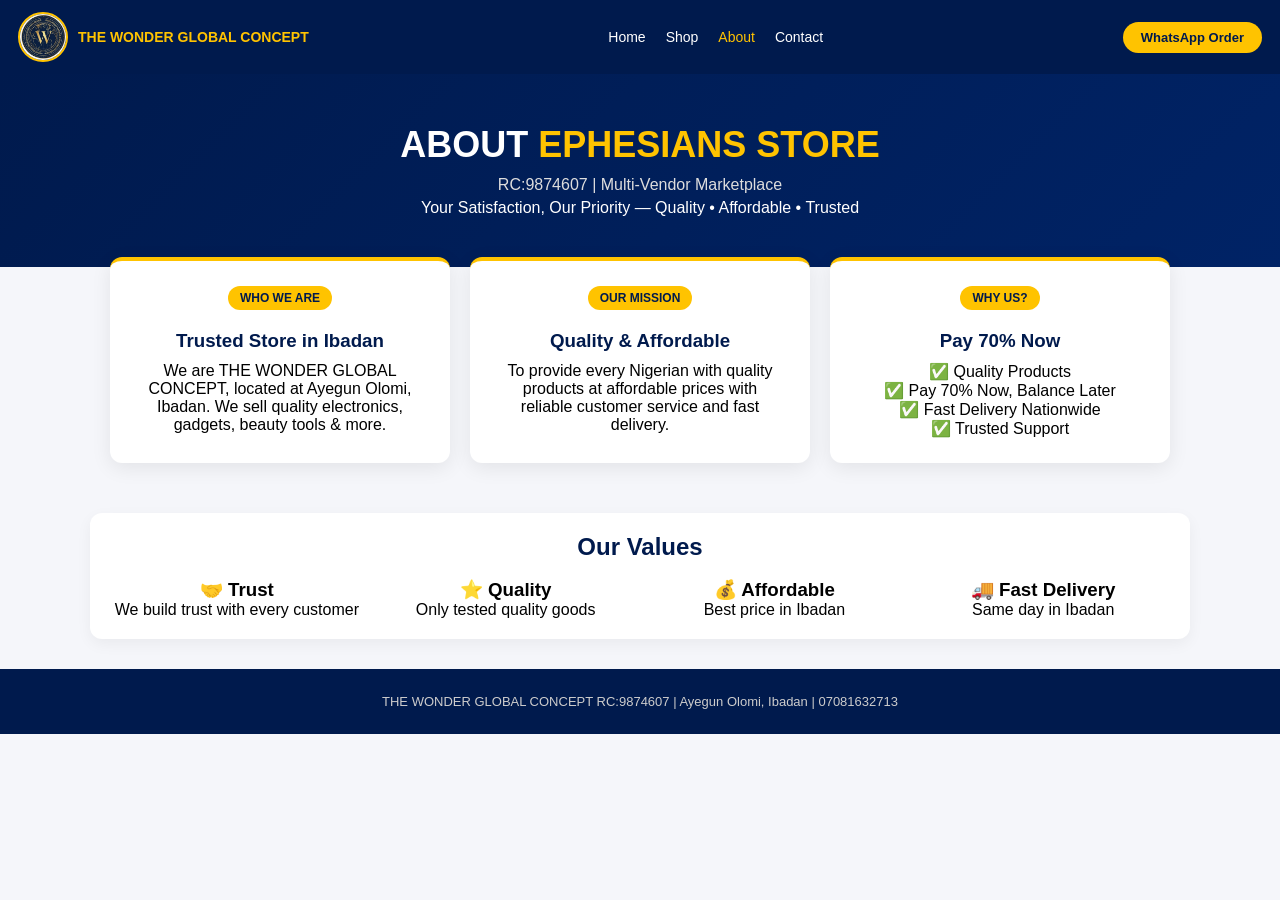
==== about.html @ 40ff0581 "my store" ====
<!DOCTYPE html><html><head><title>About - Ephesians Store</title><link rel="stylesheet" href="style.css"><meta name="viewport" content="width=device-width,initial-scale=1">
<style>
.about-hero{background:linear-gradient(135deg,#001a4d,#002366);color:white;padding:50px 20px;text-align:center}
.about-grid{display:grid;grid-template-columns:repeat(auto-fit,minmax(250px,1fr));gap:20px;max-width:1100px;margin:-30px auto 0;padding:20px}
.about-card{background:white;padding:25px;border-radius:12px;box-shadow:0 5px 20px rgba(0,0,0,0.08);text-align:center;border-top:4px solid #ffc300}
.about-card h3{color:#001a4d;margin:10px 0}
.badge{display:inline-block;background:#ffc300;color:#001a4d;padding:5px 12px;border-radius:20px;font-weight:bold;font-size:12px;margin-bottom:10px}
</style></head><body>
<header><div class="logo"><img src="logo.jpg">THE WONDER GLOBAL CONCEPT</div><nav><a href="index.html">Home</a><a href="shop.html">Shop</a><a class="active" href="about.html">About</a><a href="contact.html">Contact</a></nav><a class="btn-gold" href="https://wa.me/2347081632713">WhatsApp Order</a></header>

<div class="about-hero">
<h1 style="font-size:36px">ABOUT <span style="color:#ffc300">EPHESIANS STORE</span></h1>
<p style="margin-top:10px;color:#ddd">RC:9874607 | Multi-Vendor Marketplace</p>
<p style="margin-top:5px">Your Satisfaction, Our Priority — Quality • Affordable • Trusted</p>
</div>

<div class="about-grid">
<div class="about-card"><div class="badge">WHO WE ARE</div><h3>Trusted Store in Ibadan</h3><p>We are THE WONDER GLOBAL CONCEPT, located at Ayegun Olomi, Ibadan. We sell quality electronics, gadgets, beauty tools & more.</p></div>
<div class="about-card"><div class="badge">OUR MISSION</div><h3>Quality & Affordable</h3><p>To provide every Nigerian with quality products at affordable prices with reliable customer service and fast delivery.</p></div>
<div class="about-card"><div class="badge">WHY US?</div><h3>Pay 70% Now</h3><p>✅ Quality Products<br>✅ Pay 70% Now, Balance Later<br>✅ Fast Delivery Nationwide<br>✅ Trusted Support</p></div>
</div>

<div style="max-width:1100px;margin:30px auto;padding:20px;background:white;border-radius:12px;box-shadow:0 5px 15px rgba(0,0,0,0.05)">
<h2 style="color:#001a4d;text-align:center">Our Values</h2><br>
<div style="display:grid;grid-template-columns:repeat(auto-fit,minmax(200px,1fr));gap:15px;text-align:center">
<div><h3>🤝 Trust</h3><p>We build trust with every customer</p></div>
<div><h3>⭐ Quality</h3><p>Only tested quality goods</p></div>
<div><h3>💰 Affordable</h3><p>Best price in Ibadan</p></div>
<div><h3>🚚 Fast Delivery</h3><p>Same day in Ibadan</p></div>
</div>
</div>

<footer>THE WONDER GLOBAL CONCEPT RC:9874607 | Ayegun Olomi, Ibadan | 07081632713</footer>
</body></html>
---- style.css ----
*{margin:0;padding:0;box-sizing:border-box;font-family:Arial}
body{background:#f5f6fa}
header{background:#001a4d;color:white;padding:12px 18px;display:flex;justify-content:space-between;align-items:center;position:sticky;top:0;z-index:1000}
.logo{display:flex;align-items:center;gap:10px;color:#ffc300;font-weight:bold;font-size:14px}
.logo img{width:50px;height:50px;border-radius:50%;border:2px solid #ffc300;object-fit:cover;background:white}
nav a{color:white;text-decoration:none;margin:0 10px;font-size:14px}
nav a.active,nav a:hover{color:#ffc300}
.btn-gold{background:#ffc300;color:#001a4d;padding:8px 18px;border-radius:20px;text-decoration:none;font-weight:bold;font-size:13px}
.hero{background:linear-gradient(135deg,#001a4d,#002366);color:white;padding:40px 20px;display:flex;align-items:center;justify-content:space-between;flex-wrap:wrap;gap:20px}
.hero-text{flex:1;min-width:280px}
.hero-text h1{font-size:36px;line-height:1.2;margin:10px 0}
.hero-text span{color:#ffc300}
.hero-img{flex:1;min-width:280px;text-align:center}
.hero-img img{width:100%;max-width:380px;border-radius:12px;border:3px solid #ffc300;background:white}
.title{text-align:center;padding:30px 15px 10px}
.grid{display:grid;grid-template-columns:repeat(3,1fr);gap:18px;padding:18px;max-width:1200px;margin:0 auto}
.card{background:white;border-radius:10px;overflow:hidden;box-shadow:0 3px 12px rgba(0,0,0,0.07);display:flex;flex-direction:column}
.card img{width:100%;height:360px;object-fit:contain;background:white}
.info{padding:12px;text-align:center;border-top:1px solid #eee}
.info h3{font-size:13px;color:#001a4d;margin-bottom:8px}
.btn-order{background:#001a4d;color:#ffc300;padding:7px 15px;border-radius:20px;text-decoration:none;font-size:12px;font-weight:bold}
footer{background:#001a4d;color:#ccc;text-align:center;padding:25px;margin-top:25px;font-size:13px}
.content{max-width:900px;margin:0 auto;padding:30px 20px;background:white;border-radius:10px;box-shadow:0 3px 10px rgba(0,0,0,0.05);margin-top:20px}
@media(max-width:900px){.grid{grid-template-columns:repeat(2,1fr)}.card img{height:300px}}
@media(max-width:600px){.grid{grid-template-columns:1fr}.card img{height:380px}header{flex-direction:column;gap:8px}.hero-text h1{font-size:28px}}
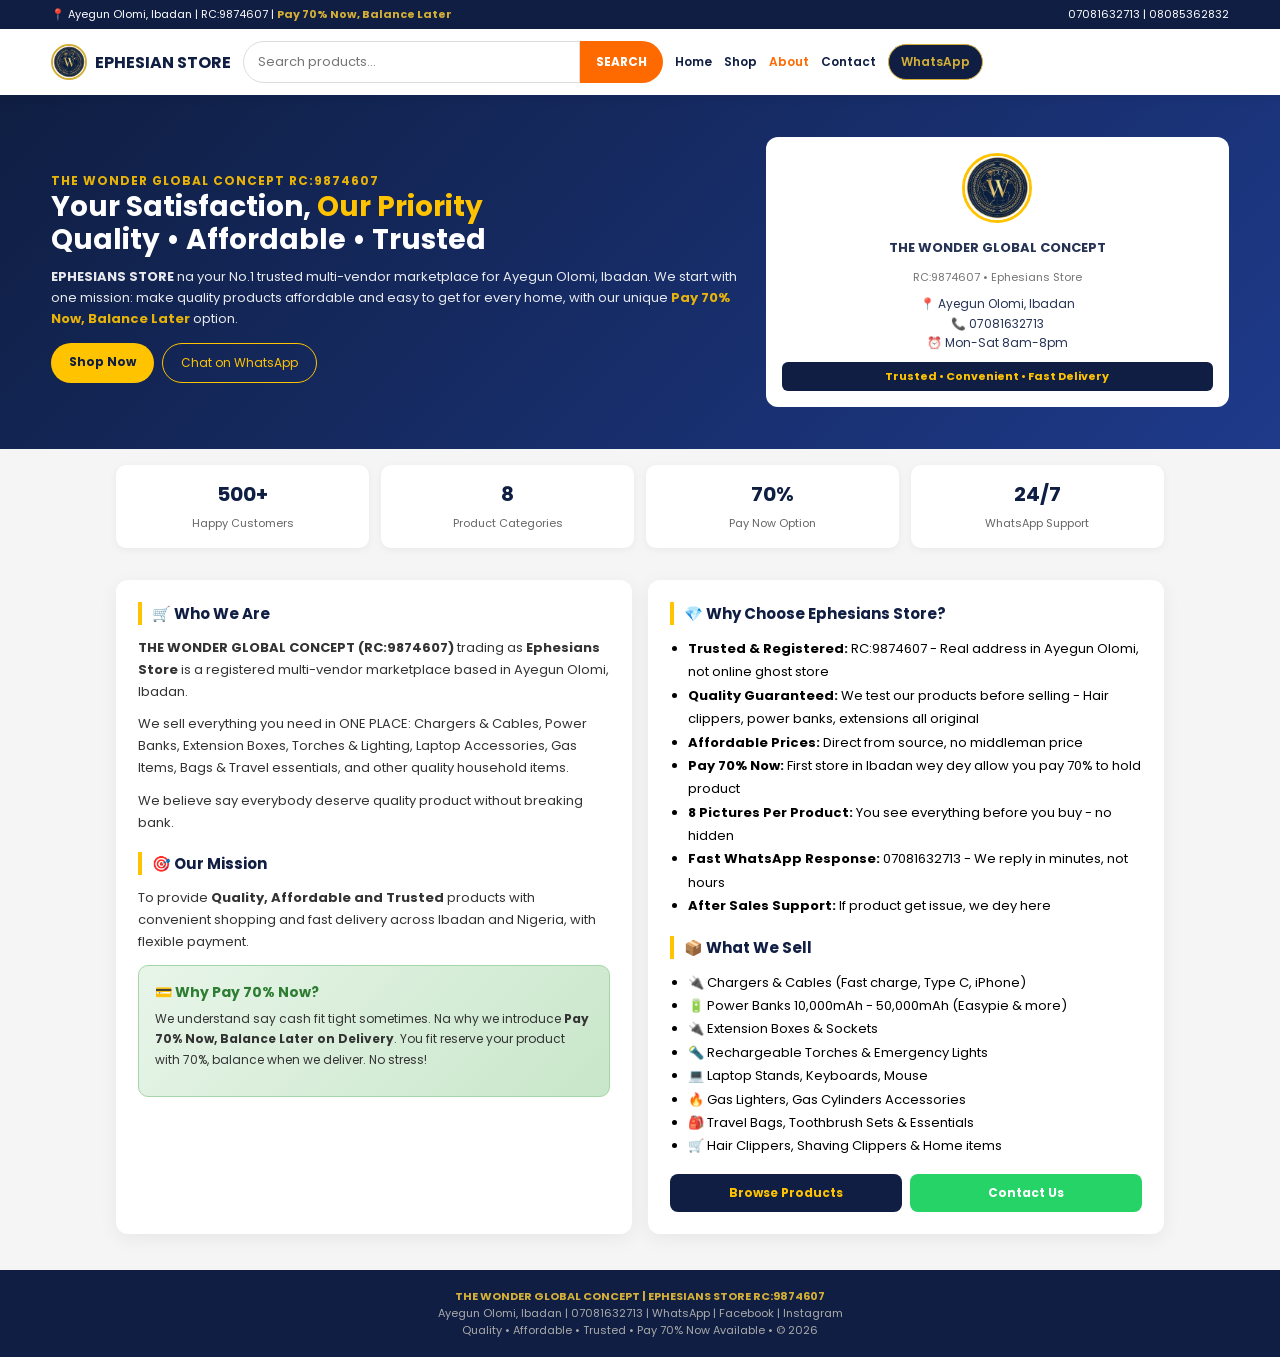
==== commit 5ca3b058: "commit all, hide admin" ====
--- a/about.html
+++ b/about.html
@@ -1,34 +1,139 @@
-<!DOCTYPE html><html><head><title>About - Ephesians Store</title><link rel="stylesheet" href="style.css"><meta name="viewport" content="width=device-width,initial-scale=1">
+<!DOCTYPE html>
+<html lang="en">
+<head>
+<meta charset="UTF-8">
+<meta name="viewport" content="width=device-width, initial-scale=1.0">
+<title>About Us - THE WONDER GLOBAL CONCEPT | Ephesians Store RC:9874607</title>
+<link href="https://fonts.googleapis.com/css2?family=Poppins:wght@400;600;700&display=swap" rel="stylesheet">
 <style>
-.about-hero{background:linear-gradient(135deg,#001a4d,#002366);color:white;padding:50px 20px;text-align:center}
-.about-grid{display:grid;grid-template-columns:repeat(auto-fit,minmax(250px,1fr));gap:20px;max-width:1100px;margin:-30px auto 0;padding:20px}
-.about-card{background:white;padding:25px;border-radius:12px;box-shadow:0 5px 20px rgba(0,0,0,0.08);text-align:center;border-top:4px solid #ffc300}
-.about-card h3{color:#001a4d;margin:10px 0}
-.badge{display:inline-block;background:#ffc300;color:#001a4d;padding:5px 12px;border-radius:20px;font-weight:bold;font-size:12px;margin-bottom:10px}
-</style></head><body>
-<header><div class="logo"><img src="logo.jpg">THE WONDER GLOBAL CONCEPT</div><nav><a href="index.html">Home</a><a href="shop.html">Shop</a><a class="active" href="about.html">About</a><a href="contact.html">Contact</a></nav><a class="btn-gold" href="https://wa.me/2347081632713">WhatsApp Order</a></header>
+*{margin:0;padding:0;box-sizing:border-box;font-family:'Poppins',sans-serif}
+body{background:#f5f5f5}
+.top{background:#0f1e42;color:#fff;padding:6px 4%;font-size:11px;display:flex;justify-content:space-between}
+.top b{color:#d4af37}
+.header{display:flex;align-items:center;gap:12px;padding:12px 4%;background:#fff;position:sticky;top:0;z-index:1000;box-shadow:0 2px 10px rgba(0,0,0,.07);flex-wrap:nowrap;overflow:hidden}
+.logo{display:flex;align-items:center;gap:8px;font-weight:700;color:#0f1e42;white-space:nowrap;flex-shrink:0}
+.logo img{width:36px;height:36px;border-radius:50%;border:2px solid #d4af37}
+.search{flex:1;display:flex;max-width:420px;min-width:120px}
+.search input{flex:1;padding:10px 14px;border:1.5px solid #ddd;border-radius:25px 0 0 25px;outline:none;font-size:13px}
+.search button{background:#ff6a00;color:#fff;border:none;padding:10px 16px;border-radius:0 25px 25px 0;font-weight:700;cursor:pointer;font-size:12px}
+.nav{display:flex;gap:12px;align-items:center;flex-shrink:0;white-space:nowrap}
+.nav a{font-size:12px;text-decoration:none;color:#0f1e42;font-weight:600}
+.nav a.active{color:#ff6a00}
+.btn-wa{background:#0f1e42;color:#d4af37!important;padding:8px 12px;border-radius:20px;border:1px solid #d4af37;font-size:10px;text-decoration:none;font-weight:700;white-space:nowrap}
 
-<div class="about-hero">
-<h1 style="font-size:36px">ABOUT <span style="color:#ffc300">EPHESIANS STORE</span></h1>
-<p style="margin-top:10px;color:#ddd">RC:9874607 | Multi-Vendor Marketplace</p>
-<p style="margin-top:5px">Your Satisfaction, Our Priority — Quality • Affordable • Trusted</p>
+.hero{background:linear-gradient(135deg,#0f1e42 0%,#1e3a8a 100%);color:#fff;padding:42px 4%;display:grid;grid-template-columns:1.2fr .8fr;gap:20px;align-items:center}
+.hero h1{font-size:28px;line-height:1.2}
+.hero h1 span{color:#ffc300}
+.hero p{font-size:13px;opacity:.9;margin-top:10px;line-height:1.6}
+.hero-card{background:#fff;color:#0f1e42;padding:16px;border-radius:12px;text-align:center}
+.hero-card b{font-size:22px;display:block;color:#ff6a00}
+.stats{display:grid;grid-template-columns:repeat(4,1fr);gap:12px;padding:16px 4%;max-width:1150px;margin:0 auto}
+.stat{background:#fff;padding:14px;border-radius:10px;text-align:center;box-shadow:0 2px 8px rgba(0,0,0,.05)}
+.stat b{font-size:20px;color:#0f1e42;display:block}
+.stat span{font-size:11px;color:#666}
+
+.wrap{max-width:1150px;margin:0 auto;padding:16px 4%;display:grid;grid-template-columns:1fr 1fr;gap:16px}
+.box{background:#fff;padding:22px;border-radius:12px;box-shadow:0 5px 20px rgba(0,0,0,.06)}
+.box h3{color:#0f1e42;font-size:15px;margin-bottom:12px;border-left:4px solid #ffc300;padding-left:10px}
+.box p{font-size:13px;line-height:1.7;color:#333;margin-bottom:10px}
+.list{font-size:13px;line-height:1.8}
+.list li{margin-left:18px}
+
+.pay-box{background:linear-gradient(135deg,#e8f5e9,#c8e6c9);border:1px solid #a5d6a7;padding:16px;border-radius:10px;margin-top:12px}
+.pay-box h4{color:#2e7d32;font-size:14px}
+
+footer{background:#0f1e42;color:#aaa;text-align:center;padding:18px;font-size:11px;margin-top:20px}
+footer b{color:#d4af37}
+@media(max-width:900px){
+.hero{grid-template-columns:1fr;padding:28px 4%}
+.stats{grid-template-columns:repeat(2,1fr)}
+.wrap{grid-template-columns:1fr}
+.header{flex-wrap:wrap!important}
+.search{order:3;width:100%!important;max-width:100%!important;margin-top:8px}
+}
+</style>
+</head>
+<body>
+
+<div class="top"><div>📍 Ayegun Olomi, Ibadan | RC:9874607 | <b>Pay 70% Now, Balance Later</b></div><div>07081632713 | 08085362832</div></div>
+
+<div class="header">
+<div class="logo"><img src="logo.jpg" onerror="this.src='https://via.placeholder.com/36?text=W'">EPHESIAN STORE</div>
+<div class="search"><input placeholder="Search products..." onkeydown="if(event.key==='Enter')location.href='shop.html'"><button onclick="location.href='shop.html'">SEARCH</button></div>
+<div class="nav"><a href="index.html">Home</a><a href="shop.html">Shop</a><a href="about.html" class="active">About</a><a href="contact.html">Contact</a></a><a class="btn-wa" href="https://wa.me/2347081632713">WhatsApp</a></div>
 </div>
 
-<div class="about-grid">
-<div class="about-card"><div class="badge">WHO WE ARE</div><h3>Trusted Store in Ibadan</h3><p>We are THE WONDER GLOBAL CONCEPT, located at Ayegun Olomi, Ibadan. We sell quality electronics, gadgets, beauty tools & more.</p></div>
-<div class="about-card"><div class="badge">OUR MISSION</div><h3>Quality & Affordable</h3><p>To provide every Nigerian with quality products at affordable prices with reliable customer service and fast delivery.</p></div>
-<div class="about-card"><div class="badge">WHY US?</div><h3>Pay 70% Now</h3><p>✅ Quality Products<br>✅ Pay 70% Now, Balance Later<br>✅ Fast Delivery Nationwide<br>✅ Trusted Support</p></div>
+<div class="hero">
+<div>
+<p style="color:#ffc300;font-weight:700;letter-spacing:1px;font-size:12px">THE WONDER GLOBAL CONCEPT RC:9874607</p>
+<h1>Your Satisfaction, <span>Our Priority</span><br>Quality • Affordable • Trusted</h1>
+<p><b>EPHESIANS STORE</b> na your No.1 trusted multi-vendor marketplace for Ayegun Olomi, Ibadan. We start with one mission: make quality products affordable and easy to get for every home, with our unique <b style="color:#ffc300">Pay 70% Now, Balance Later</b> option.</p>
+<div style="margin-top:14px;display:flex;gap:8px;flex-wrap:wrap"><a href="shop.html" style="background:#ffc300;color:#0f1e42;padding:10px 18px;border-radius:20px;text-decoration:none;font-weight:700;font-size:12px">Shop Now</a><a href="https://wa.me/2347081632713" style="border:1px solid #ffc300;color:#ffc300;padding:10px 18px;border-radius:20px;text-decoration:none;font-size:12px">Chat on WhatsApp</a></div>
 </div>
-
-<div style="max-width:1100px;margin:30px auto;padding:20px;background:white;border-radius:12px;box-shadow:0 5px 15px rgba(0,0,0,0.05)">
-<h2 style="color:#001a4d;text-align:center">Our Values</h2><br>
-<div style="display:grid;grid-template-columns:repeat(auto-fit,minmax(200px,1fr));gap:15px;text-align:center">
-<div><h3>🤝 Trust</h3><p>We build trust with every customer</p></div>
-<div><h3>⭐ Quality</h3><p>Only tested quality goods</p></div>
-<div><h3>💰 Affordable</h3><p>Best price in Ibadan</p></div>
-<div><h3>🚚 Fast Delivery</h3><p>Same day in Ibadan</p></div>
+<div class="hero-card">
+<img src="logo.jpg" style="width:70px;height:70px;border-radius:50%;border:3px solid #ffc300" onerror="this.src='https://via.placeholder.com/70?text=WGC'">
+<p style="margin-top:8px;font-weight:700;color:#0f1e42">THE WONDER GLOBAL CONCEPT</p>
+<p style="font-size:11px;color:#666">RC:9874607 • Ephesians Store</p>
+<p style="font-size:12px;margin-top:8px">📍 Ayegun Olomi, Ibadan<br>📞 07081632713<br>⏰ Mon-Sat 8am-8pm</p>
+<div style="margin-top:10px;background:#0f1e42;color:#ffc300;padding:6px;border-radius:6px;font-size:11px;font-weight:700">Trusted • Convenient • Fast Delivery</div>
 </div>
 </div>
 
-<footer>THE WONDER GLOBAL CONCEPT RC:9874607 | Ayegun Olomi, Ibadan | 07081632713</footer>
-</body></html>+<div class="stats">
+<div class="stat"><b>500+</b><span>Happy Customers</span></div>
+<div class="stat"><b>8</b><span>Product Categories</span></div>
+<div class="stat"><b>70%</b><span>Pay Now Option</span></div>
+<div class="stat"><b>24/7</b><span>WhatsApp Support</span></div>
+</div>
+
+<div class="wrap">
+<div class="box">
+<h3>🛒 Who We Are</h3>
+<p><b>THE WONDER GLOBAL CONCEPT (RC:9874607)</b> trading as <b>Ephesians Store</b> is a registered multi-vendor marketplace based in Ayegun Olomi, Ibadan.</p>
+<p>We sell everything you need in ONE PLACE: Chargers & Cables, Power Banks, Extension Boxes, Torches & Lighting, Laptop Accessories, Gas Items, Bags & Travel essentials, and other quality household items.</p>
+<p>We believe say everybody deserve quality product without breaking bank.</p>
+
+<h3 style="margin-top:18px">🎯 Our Mission</h3>
+<p>To provide <b>Quality, Affordable and Trusted</b> products with convenient shopping and fast delivery across Ibadan and Nigeria, with flexible payment.</p>
+
+<div class="pay-box">
+<h4>💳 Why Pay 70% Now?</h4>
+<p style="font-size:12px;margin-top:6px;color:#333">We understand say cash fit tight sometimes. Na why we introduce <b>Pay 70% Now, Balance Later on Delivery</b>. You fit reserve your product with 70%, balance when we deliver. No stress!</p>
+</div>
+</div>
+
+<div class="box">
+<h3>💎 Why Choose Ephesians Store?</h3>
+<ul class="list">
+<li><b>Trusted & Registered:</b> RC:9874607 - Real address in Ayegun Olomi, not online ghost store</li>
+<li><b>Quality Guaranteed:</b> We test our products before selling - Hair clippers, power banks, extensions all original</li>
+<li><b>Affordable Prices:</b> Direct from source, no middleman price</li>
+<li><b>Pay 70% Now:</b> First store in Ibadan wey dey allow you pay 70% to hold product</li>
+<li><b>8 Pictures Per Product:</b> You see everything before you buy - no hidden</li>
+<li><b>Fast WhatsApp Response:</b> 07081632713 - We reply in minutes, not hours</li>
+<li><b>After Sales Support:</b> If product get issue, we dey here</li>
+</ul>
+
+<h3 style="margin-top:18px">📦 What We Sell</h3>
+<ul class="list">
+<li>🔌 Chargers & Cables (Fast charge, Type C, iPhone)</li>
+<li>🔋 Power Banks 10,000mAh - 50,000mAh (Easypie & more)</li>
+<li>🔌 Extension Boxes & Sockets</li>
+<li>🔦 Rechargeable Torches & Emergency Lights</li>
+<li>💻 Laptop Stands, Keyboards, Mouse</li>
+<li>🔥 Gas Lighters, Gas Cylinders Accessories</li>
+<li>🎒 Travel Bags, Toothbrush Sets & Essentials</li>
+<li>🛒 Hair Clippers, Shaving Clippers & Home items</li>
+</ul>
+
+<div style="margin-top:16px;display:grid;grid-template-columns:1fr 1fr;gap:8px">
+<a href="shop.html" style="background:#0f1e42;color:#ffc300;padding:10px;text-align:center;border-radius:8px;text-decoration:none;font-weight:700;font-size:12px">Browse Products</a>
+<a href="contact.html" style="background:#25D366;color:#fff;padding:10px;text-align:center;border-radius:8px;text-decoration:none;font-weight:700;font-size:12px">Contact Us</a>
+</div>
+</div>
+</div>
+
+<footer><b>THE WONDER GLOBAL CONCEPT | EPHESIANS STORE RC:9874607</b><br>Ayegun Olomi, Ibadan | 07081632713 | WhatsApp | Facebook | Instagram<br>Quality • Affordable • Trusted • Pay 70% Now Available • © 2026</footer>
+
+</body>
+</html>
